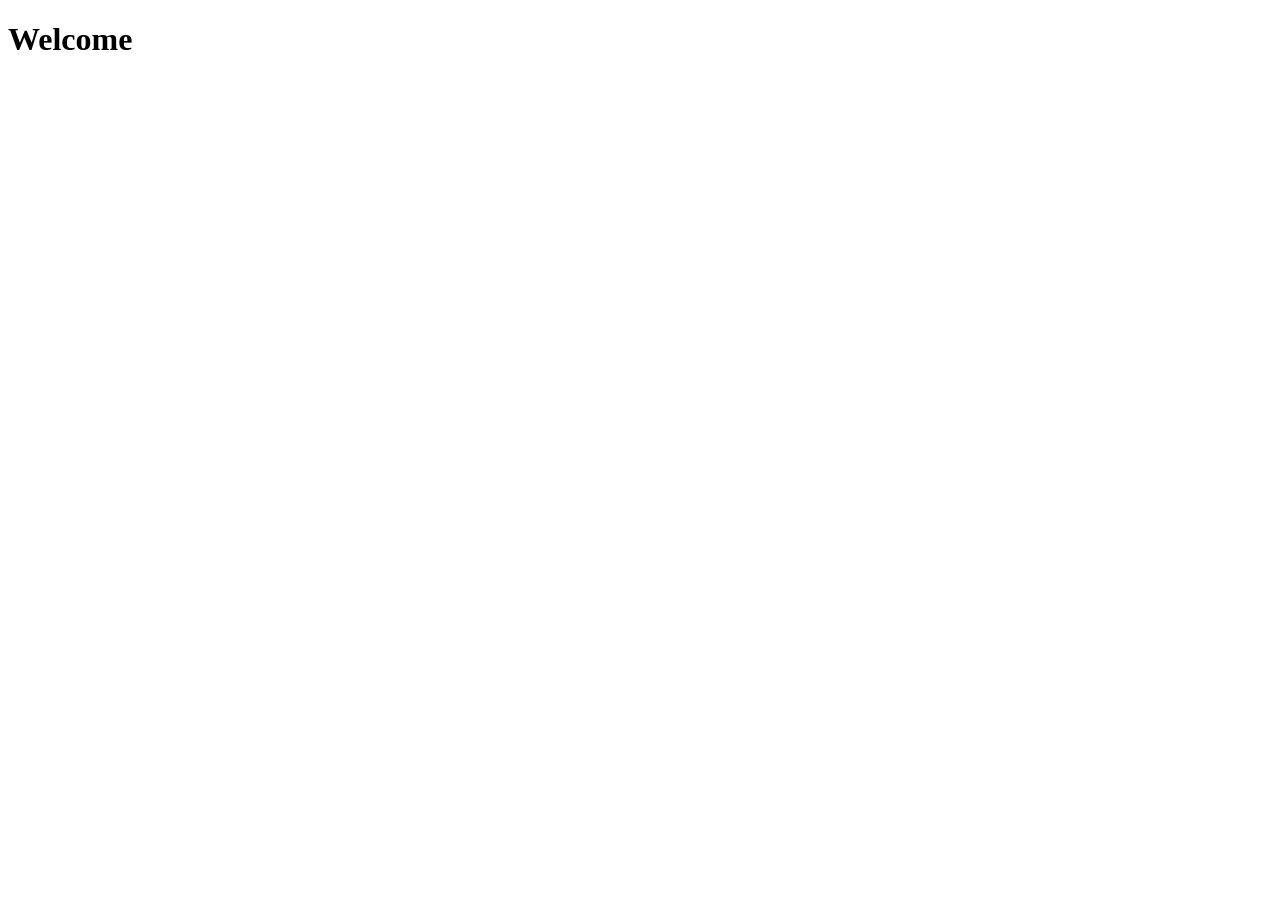
==== index.html @ b3811ad5 "Add files via upload" ====
<!DOCTYPE html>
<html lang="en">
<head>
    <meta charset="UTF-8">
    <meta name="viewport" content="width=device-width, initial-scale=1.0">
    <title>Index</title>
</head>
<body>
    <h1>Welcome</h1>
</body>
</html>
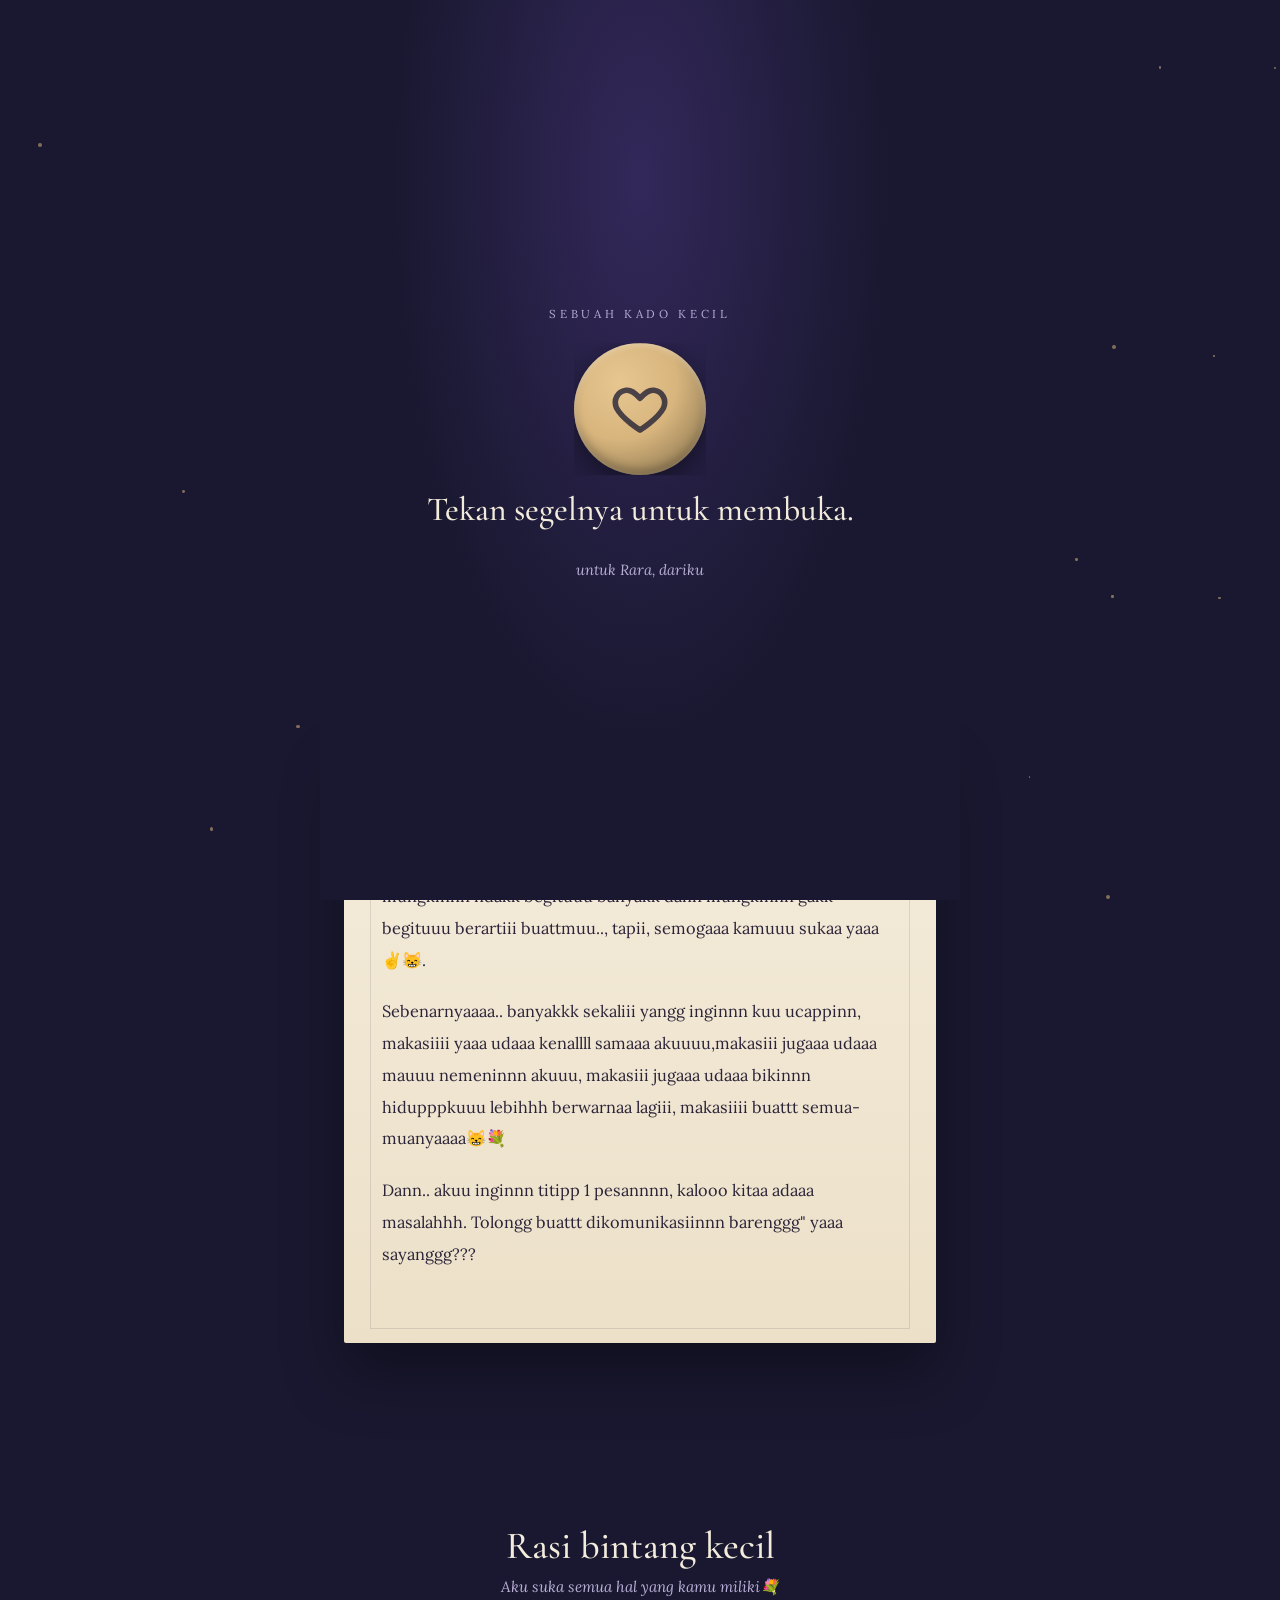
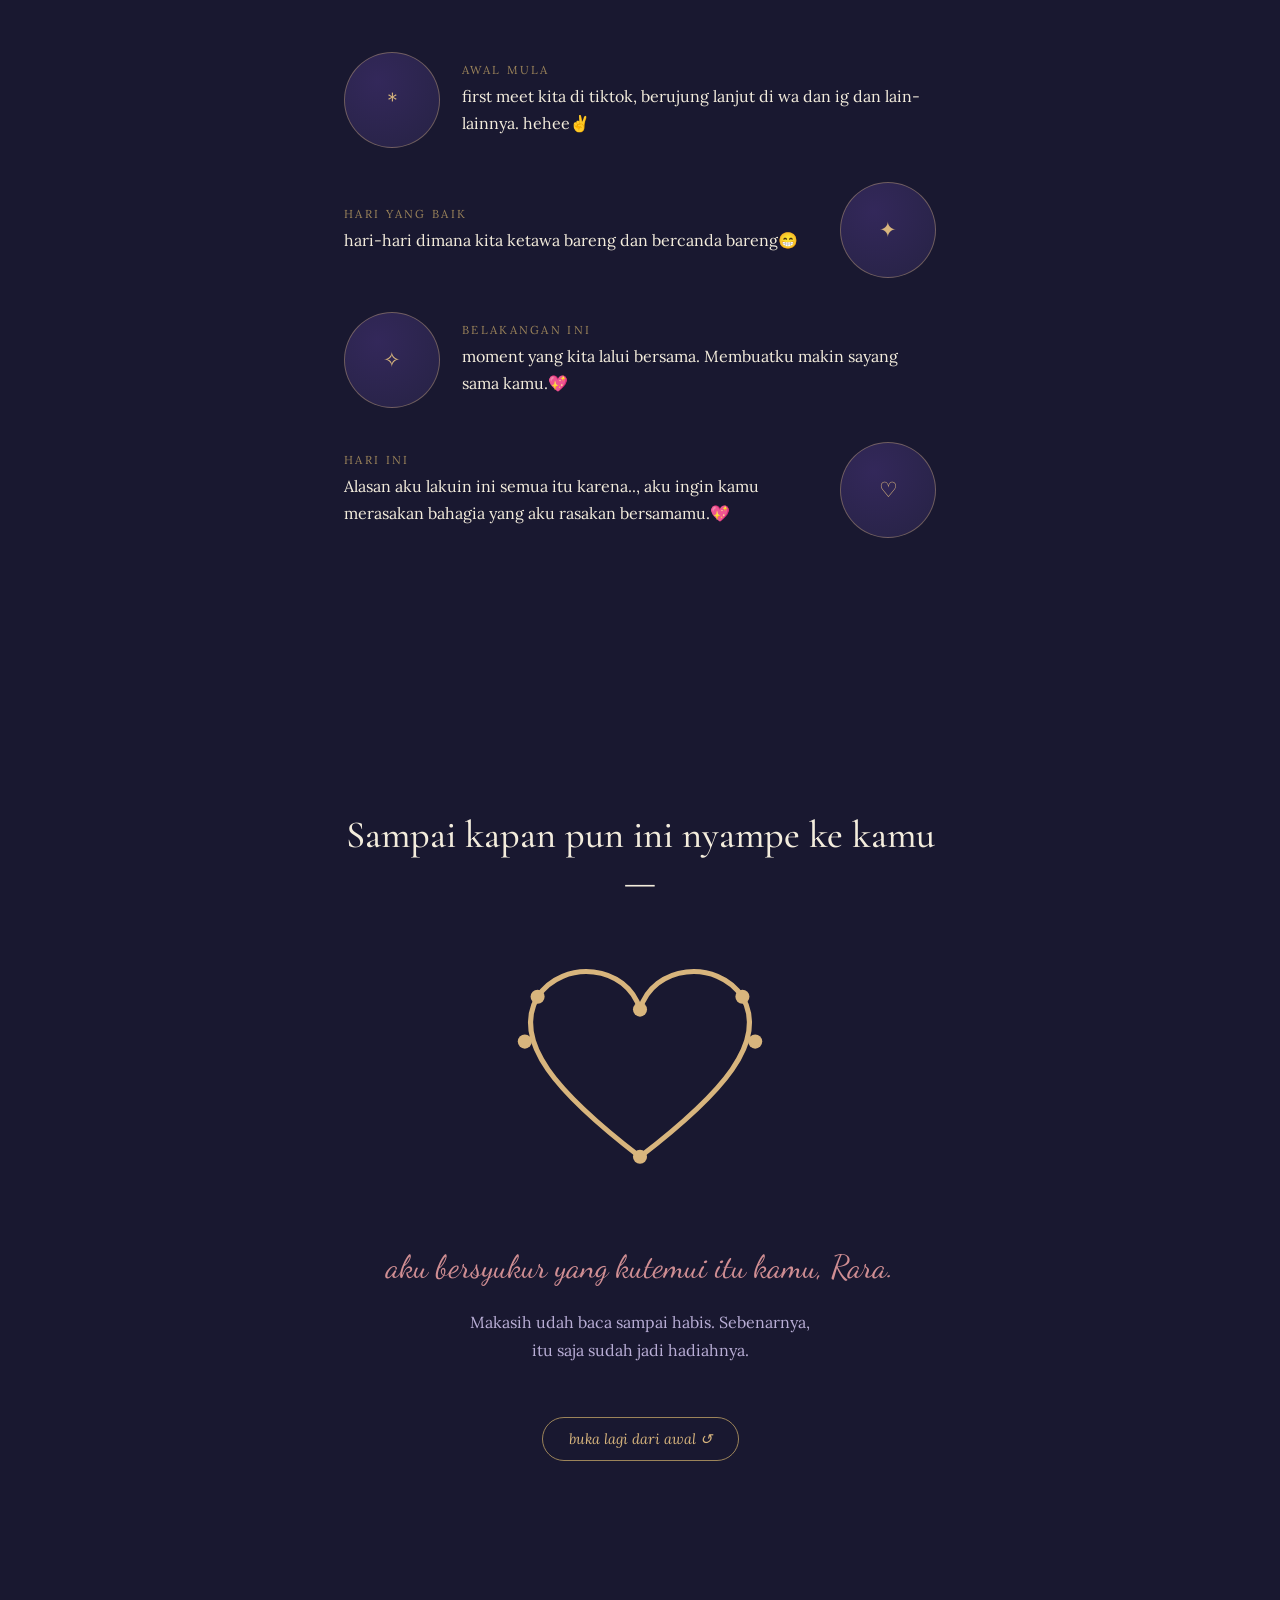
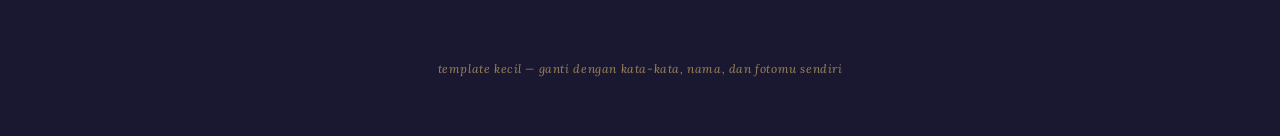
==== commit 405e30c2: "Add files via upload" ====
--- a/index.html
+++ b/index.html
@@ -1,11 +1,569 @@
-<!DOCTYPE html>
-<html lang="en">
-<head>
-    <meta charset="UTF-8">
-    <meta name="viewport" content="width=device-width, initial-scale=1.0">
-    <title>Index</title>
-</head>
-<body>
-    <h1>Welcome</h1>
-</body>
-</html>+<!DOCTYPE html>
+<html lang="id">
+<head>
+<meta charset="UTF-8">
+<meta name="viewport" content="width=device-width, initial-scale=1, maximum-scale=1">
+<title>Untuk Rara</title>
+<style>
+  @import url('https://fonts.googleapis.com/css2?family=Cormorant+Garamond:ital,wght@0,400;0,500;0,600;1,400&family=Lora:ital,wght@0,400;0,500;1,400&family=Dancing+Script:wght@500;700&display=swap');
+ 
+  :root{
+    --ink: #191830;
+    --ink-2: #262244;
+    --ink-3: #33285a;
+    --gold: #d8b57d;
+    --gold-dim: #9c845a;
+    --rose: #d08e93;
+    --paper: #f4ecdb;
+    --paper-2: #ece0c8;
+    --text-on-paper: #2b2338;
+    --text-on-ink: #f3ecdc;
+    --muted: #b9aed6;
+    --serif: 'Cormorant Garamond', 'Iowan Old Style', Georgia, serif;
+    --body: 'Lora', Georgia, serif;
+    --script: 'Dancing Script', cursive;
+  }
+ 
+  *{box-sizing:border-box;}
+  html{scroll-behavior:smooth;}
+  body{
+    margin:0;
+    background:var(--ink);
+    color:var(--text-on-ink);
+    font-family:var(--body);
+    overflow-x:hidden;
+    -webkit-font-smoothing:antialiased;
+  }
+  #lock.unlocked ~ #content, #content{ }
+  body.locked{overflow:hidden; height:100vh;}
+ 
+  /* ---------- ambient particles ---------- */
+  #sky{
+    position:fixed; inset:0; pointer-events:none; z-index:1; overflow:hidden;
+  }
+  .spark{
+    position:absolute;
+    width:3px; height:3px;
+    background:var(--gold);
+    border-radius:50%;
+    opacity:.55;
+    filter:blur(.2px);
+    animation:drift linear infinite, twinkle ease-in-out infinite;
+  }
+  @keyframes drift{
+    from{ transform:translateY(0); }
+    to{ transform:translateY(-40px); }
+  }
+  @keyframes twinkle{
+    0%,100%{opacity:.15;}
+    50%{opacity:.75;}
+  }
+ 
+  /* ---------- lock screen ---------- */
+  #lock{
+    position:fixed; inset:0; z-index:20;
+    display:flex; flex-direction:column; align-items:center; justify-content:center;
+    background:
+      radial-gradient(ellipse at 50% 20%, var(--ink-3) 0%, var(--ink) 55%);
+    text-align:center;
+    padding:24px;
+    transition:opacity 1s ease, visibility 1s ease;
+  }
+  #lock.unlocked{ opacity:0; visibility:hidden; pointer-events:none; }
+ 
+  .eyebrow{
+    font-family:var(--body);
+    font-size:.72rem;
+    letter-spacing:.32em;
+    text-transform:uppercase;
+    color:var(--muted);
+    margin:0 0 22px;
+  }
+ 
+  .seal-wrap{
+    width:132px; height:132px;
+    position:relative;
+    cursor:pointer;
+    -webkit-tap-highlight-color:transparent;
+  }
+  .seal-half{
+    position:absolute; top:0; width:100%; height:100%;
+    border-radius:50%;
+    background:
+      radial-gradient(circle at 35% 30%, #e7c690, var(--gold) 45%, var(--gold-dim) 80%);
+    box-shadow: 0 10px 30px rgba(0,0,0,.45), inset 0 2px 6px rgba(255,255,255,.35), inset 0 -6px 10px rgba(0,0,0,.25);
+    transition: transform .8s cubic-bezier(.6,-0.2,.2,1.4), opacity .8s ease;
+  }
+  .seal-half.left{ clip-path: inset(0 50% 0 0); }
+  .seal-half.right{ clip-path: inset(0 0 0 50%); }
+  .seal-wrap svg{
+    position:absolute; inset:0; margin:auto;
+    width:56px; height:56px;
+    z-index:2;
+    pointer-events:none;
+  }
+  .seal-wrap svg path{
+    fill:none; stroke:var(--ink); stroke-width:2.4; stroke-linecap:round; stroke-linejoin:round;
+    opacity:.75;
+  }
+  .seal-wrap:hover .seal-half{ filter:brightness(1.08); }
+  .seal-wrap.cracked .seal-half.left{ transform:translate(-26px,-10px) rotate(-18deg); opacity:0; }
+  .seal-wrap.cracked .seal-half.right{ transform:translate(26px,10px) rotate(18deg); opacity:0; }
+ 
+  .lock-hint{
+    margin-top:26px;
+    font-family:var(--body);
+    font-style:italic;
+    font-size:.92rem;
+    color:var(--muted);
+  }
+  .lock-title{
+    font-family:var(--serif);
+    font-weight:500;
+    font-size:clamp(1.5rem, 5vw, 2.1rem);
+    margin:14px 0 4px;
+    color:var(--text-on-ink);
+  }
+ 
+  /* ---------- content ---------- */
+  #content{ position:relative; z-index:2; }
+  section{
+    position:relative;
+    padding:120px 24px;
+    max-width:640px;
+    margin:0 auto;
+  }
+ 
+  .reveal{
+    opacity:0; transform:translateY(22px);
+    transition:opacity .9s ease, transform .9s ease;
+  }
+  .reveal.in{ opacity:1; transform:translateY(0); }
+ 
+  /* intro */
+  #intro{ text-align:center; padding-top:22vh; }
+  #intro .script{
+    font-family:var(--script);
+    font-size:clamp(1.6rem,6vw,2.2rem);
+    color:var(--rose);
+    display:block;
+    margin-bottom:6px;
+  }
+  #intro h1{
+    font-family:var(--serif);
+    font-weight:500;
+    font-size:clamp(2.4rem,8vw,3.6rem);
+    line-height:1.08;
+    margin:0 0 22px;
+  }
+  #intro p{
+    font-size:1.05rem;
+    line-height:1.8;
+    color:var(--muted);
+    max-width:36ch;
+    margin:0 auto;
+  }
+  .scroll-cue{
+    margin-top:64px;
+    font-size:.7rem;
+    letter-spacing:.3em;
+    text-transform:uppercase;
+    color:var(--gold-dim);
+  }
+  .scroll-cue::after{
+    content:'';
+    display:block;
+    width:1px; height:38px;
+    margin:14px auto 0;
+    background:linear-gradient(var(--gold), transparent);
+    animation:pulse 2.2s ease-in-out infinite;
+  }
+  @keyframes pulse{ 0%,100%{opacity:.3;} 50%{opacity:1;} }
+ 
+  /* letter */
+  #letter{ padding-top:60px; padding-bottom:60px; }
+  .letter-card{
+    background:linear-gradient(180deg, var(--paper), var(--paper-2));
+    color:var(--text-on-paper);
+    border-radius:2px;
+    padding:52px 38px;
+    box-shadow:0 30px 60px rgba(0,0,0,.35);
+    position:relative;
+  }
+  .letter-card::before{
+    content:'';
+    position:absolute; left:26px; right:26px; top:14px; bottom:14px;
+    border:1px solid rgba(43,35,56,.12);
+    pointer-events:none;
+  }
+  .letter-heading{
+    font-family:var(--script);
+    font-size:1.9rem;
+    color:var(--rose);
+    margin:0 0 18px;
+  }
+  .letter-card p{
+    font-family:var(--body);
+    font-size:1.02rem;
+    line-height:1.95;
+    margin:0 0 20px;
+  }
+  .letter-sign{
+    font-family:var(--script);
+    font-size:1.7rem;
+    color:var(--text-on-paper);
+    margin-top:8px;
+  }
+ 
+  /* moments */
+  #moments h2, #finale h2{
+    font-family:var(--serif);
+    font-weight:500;
+    font-size:clamp(1.8rem,5vw,2.4rem);
+    text-align:center;
+    margin:0 0 8px;
+  }
+  .section-sub{
+    text-align:center;
+    color:var(--muted);
+    font-style:italic;
+    font-size:.95rem;
+    margin:0 0 56px;
+  }
+  .moment{
+    display:grid;
+    grid-template-columns:96px 1fr;
+    gap:22px;
+    align-items:center;
+    margin-bottom:34px;
+  }
+  .moment:nth-child(even){ direction:rtl; }
+  .moment:nth-child(even) > *{ direction:ltr; }
+  .frame{
+    width:96px; height:96px;
+    border-radius:50%;
+    background:radial-gradient(circle at 35% 30%, var(--ink-3), var(--ink-2));
+    border:1px solid rgba(216,181,125,.4);
+    display:flex; align-items:center; justify-content:center;
+    font-size:1.3rem;
+    color:var(--gold);
+    flex-shrink:0;
+  }
+  .moment-text .date{
+    font-size:.72rem;
+    letter-spacing:.2em;
+    text-transform:uppercase;
+    color:var(--gold-dim);
+    display:block;
+    margin-bottom:6px;
+  }
+  .moment-text p{
+    margin:0;
+    font-size:1rem;
+    line-height:1.7;
+    color:var(--text-on-ink);
+  }
+ 
+  /* finale */
+  #finale{ text-align:center; padding-bottom:160px; }
+  .constellation{ width:min(320px,80vw); margin:8px auto 30px; }
+  .constellation path{
+    fill:none;
+    stroke:var(--gold);
+    stroke-width:1.6;
+    stroke-linecap:round;
+    stroke-linejoin:round;
+    stroke-dasharray:600;
+    stroke-dashoffset:600;
+    transition:stroke-dashoffset 2.4s ease;
+  }
+  .constellation.draw path{ stroke-dashoffset:0; }
+  .constellation circle{
+    fill:var(--gold);
+    opacity:0;
+    transition:opacity .5s ease;
+  }
+  .constellation.draw circle{ opacity:1; }
+  #finale .script{
+    font-family:var(--script);
+    color:var(--rose);
+    font-size:clamp(1.6rem,5vw,2rem);
+    display:block;
+    margin-top:6px;
+  }
+  #finale p.closing{
+    max-width:34ch; margin:22px auto 0;
+    color:var(--muted);
+    line-height:1.8;
+  }
+  .replay{
+    margin-top:52px;
+    background:none;
+    border:1px solid var(--gold-dim);
+    color:var(--gold);
+    font-family:var(--body);
+    font-style:italic;
+    font-size:.9rem;
+    padding:12px 26px;
+    border-radius:999px;
+    cursor:pointer;
+    transition:background .3s ease, color .3s ease;
+  }
+  .replay:hover{ background:var(--gold); color:var(--ink); }
+  .replay:focus-visible, .seal-wrap:focus-visible, button:focus-visible{
+    outline:2px solid var(--gold); outline-offset:4px;
+  }
+ 
+  footer{
+    text-align:center;
+    padding:40px 24px 60px;
+    font-size:.75rem;
+    letter-spacing:.05em;
+    color:var(--gold-dim);
+    font-style:italic;
+  }
+
+  /* ---------- music toggle ---------- */
+  #music-toggle{
+    position:fixed;
+    right:18px;
+    bottom:18px;
+    z-index:30;
+    width:52px; height:52px;
+    border-radius:50%;
+    border:1px solid rgba(216,181,125,.55);
+    background:radial-gradient(circle at 35% 30%, var(--ink-3), var(--ink-2));
+    color:var(--gold);
+    display:flex; align-items:center; justify-content:center;
+    cursor:pointer;
+    box-shadow:0 8px 22px rgba(0,0,0,.35);
+    opacity:0;
+    transform:translateY(10px);
+    transition:opacity .6s ease, transform .6s ease, background .3s ease;
+    -webkit-tap-highlight-color:transparent;
+  }
+  #music-toggle.show{ opacity:1; transform:translateY(0); }
+  #music-toggle svg{ width:22px; height:22px; }
+  #music-toggle .bar{
+    fill:var(--gold);
+  }
+  /* simple equalizer animation when playing */
+  #music-toggle.playing .bar{
+    animation:eq 1s ease-in-out infinite;
+    transform-origin:bottom;
+  }
+  #music-toggle.playing .bar:nth-child(1){ animation-delay:-0.2s; }
+  #music-toggle.playing .bar:nth-child(2){ animation-delay:-0.6s; }
+  #music-toggle.playing .bar:nth-child(3){ animation-delay:-0.9s; }
+  @keyframes eq{
+    0%,100%{ transform:scaleY(.4); }
+    50%{ transform:scaleY(1); }
+  }
+ 
+  @media (max-width:480px){
+    section{ padding:90px 20px; }
+    .moment{ grid-template-columns:70px 1fr; gap:16px; }
+    .frame{ width:70px; height:70px; font-size:1rem; }
+    .letter-card{ padding:38px 24px; }
+    #music-toggle{ right:14px; bottom:14px; width:46px; height:46px; }
+  }
+ 
+  @media (prefers-reduced-motion: reduce){
+    html{ scroll-behavior:auto; }
+    .spark{ animation:none; opacity:.3; }
+    .seal-half, .reveal, .constellation path, .constellation circle{ transition-duration:.2s !important; }
+    .scroll-cue::after{ animation:none; }
+    #music-toggle.playing .bar{ animation:none; }
+  }
+</style>
+</head>
+<body class="locked">
+ 
+<div id="sky"></div>
+
+<!-- BACKGROUND MUSIC -->
+<!-- Ganti src di bawah ini dengan URL/path lagu pilihanmu (mp3, disarankan yang lisensinya kamu miliki/bebas royalti) -->
+<audio id="bg-music" loop preload="auto">
+  <source src="Ed Sheeran - Perfect.mp3" type="audio/mpeg">
+</audio>
+
+<button id="music-toggle" aria-label="Nyalakan atau matikan musik" title="Musik">
+  <svg viewBox="0 0 24 24">
+    <rect class="bar" x="4" y="9" width="3" height="6" rx="1"></rect>
+    <rect class="bar" x="10.5" y="5" width="3" height="14" rx="1"></rect>
+    <rect class="bar" x="17" y="11" width="3" height="4" rx="1"></rect>
+  </svg>
+</button>
+ 
+<!-- LOCK SCREEN -->
+<section id="lock">
+  <p class="eyebrow">sebuah kado kecil</p>
+  <div class="seal-wrap" id="seal" role="button" tabindex="0" aria-label="Pecahkan segel untuk membuka">
+    <div class="seal-half left"></div>
+    <div class="seal-half right"></div>
+    <svg viewBox="0 0 24 24"><path d="M12 21s-7.5-4.6-10-9.3C.4 8.1 2.3 4.5 6 4c2.1-.3 3.7 1 6 3.4C14.3 5 15.9 3.7 18 4c3.7.5 5.6 4.1 4 7.7C19.5 16.4 12 21 12 21z"/></svg>
+  </div>
+  <p class="lock-title">Tekan segelnya untuk membuka.</p>
+  <p class="lock-hint">untuk Rara, dariku</p>
+</section>
+ 
+<div id="content">
+ 
+  <section id="intro">
+    <span class="script reveal">sebelum kamu lanjut baca—</span>
+    <h1 class="reveal">Ini untukmu,<br>Rara.</h1>
+    <p class="reveal">Setiap baris di sini ditulis pelan-pelan, sambil memikirkanmu terus. Nggak usah buru-buru bacanya.</p>
+    <p class="scroll-cue reveal">lanjut ke bawah</p>
+  </section>
+ 
+  <section id="letter">
+    <div class="letter-card reveal">
+      <p class="letter-heading">Sepucuk surat, isinya jujur</p>
+      <p>Haiiii sayangggkuuuu,cantikkuuu,imutttkuuu,manissskuuu. iniii mungkinnn ndakk begituuu banyakk dann mungkinnn gakk begituuu berartiii buattmuu.., tapii, semogaaa kamuuu sukaa yaaa✌️😸.</p>
+      <p>Sebenarnyaaaa.. banyakkk sekaliii yangg inginnn kuu ucappinn, makasiiii yaaa udaaa kenallll samaaa akuuuu,makasiii jugaaa udaaa mauuu nemeninnn akuuu, makasiii jugaaa udaaa bikinnn hidupppkuuu lebihhh berwarnaa lagiii, makasiiii buattt semua-muanyaaaa😸💐</p>
+      <p>Dann.. akuu inginnn titipp 1 pesannnn, kalooo kitaa adaaa masalahhh. Tolongg buattt dikomunikasiinnn barenggg" yaaa sayanggg???</p>
+    </div>
+  </section>
+ 
+  <section id="moments">
+    <h2 class="reveal">Rasi bintang kecil</h2>
+    <p class="section-sub reveal">Aku suka semua hal yang kamu miliki💐</p>
+ 
+    <div class="moment reveal">
+      <div class="frame">＊</div>
+      <div class="moment-text">
+        <span class="date">awal mula</span>
+        <p>first meet kita di tiktok, berujung lanjut di wa dan ig dan lain-lainnya. hehee✌️</p>
+      </div>
+    </div>
+ 
+    <div class="moment reveal">
+      <div class="frame">✦</div>
+      <div class="moment-text">
+        <span class="date">hari yang baik</span>
+        <p>hari-hari dimana kita ketawa bareng dan bercanda bareng😁</p>
+      </div>
+    </div>
+ 
+    <div class="moment reveal">
+      <div class="frame">✧</div>
+      <div class="moment-text">
+        <span class="date">belakangan ini</span>
+        <p>moment yang kita lalui bersama. Membuatku makin sayang sama kamu.💖</p>
+      </div>
+    </div>
+ 
+    <div class="moment reveal">
+      <div class="frame">♡</div>
+      <div class="moment-text">
+        <span class="date">hari ini</span>
+        <p>Alasan aku lakuin ini semua itu karena.., aku ingin kamu merasakan bahagia yang aku rasakan bersamamu.💖</p>
+      </div>
+    </div>
+  </section>
+ 
+  <section id="finale">
+    <h2 class="reveal">Sampai kapan pun ini nyampe ke kamu—</h2>
+    <svg class="constellation reveal" id="constellation" viewBox="0 0 100 90">
+      <path d="M50,28 C46,14 26,12 18,24 C10,38 24,54 50,74 C76,54 90,38 82,24 C74,12 54,14 50,28 Z"/>
+      <circle cx="50" cy="28" r="2.2"/>
+      <circle cx="18" cy="24" r="2.2"/>
+      <circle cx="14" cy="38" r="2.2"/>
+      <circle cx="50" cy="74" r="2.2"/>
+      <circle cx="86" cy="38" r="2.2"/>
+      <circle cx="82" cy="24" r="2.2"/>
+    </svg>
+    <span class="script reveal">aku bersyukur yang kutemui itu kamu, Rara.</span>
+    <p class="closing reveal">Makasih udah baca sampai habis. Sebenarnya, itu saja sudah jadi hadiahnya.</p>
+    <button class="replay" id="replay">buka lagi dari awal ↺</button>
+  </section>
+ 
+  <footer>template kecil — ganti dengan kata-kata, nama, dan fotomu sendiri</footer>
+ 
+</div>
+ 
+<script>
+  // ambient sparks
+  const sky = document.getElementById('sky');
+  const n = window.innerWidth < 500 ? 16 : 28;
+  for(let i=0;i<n;i++){
+    const s = document.createElement('div');
+    s.className = 'spark';
+    const size = 1.5 + Math.random()*2.5;
+    s.style.width = size+'px';
+    s.style.height = size+'px';
+    s.style.left = Math.random()*100+'vw';
+    s.style.top = Math.random()*100+'vh';
+    s.style.animationDuration = (10+Math.random()*14)+'s, '+(2+Math.random()*3)+'s';
+    s.style.animationDelay = (-Math.random()*10)+'s, '+(-Math.random()*3)+'s';
+    sky.appendChild(s);
+  }
+ 
+  // ---------- background music ----------
+  const music = document.getElementById('bg-music');
+  const musicToggle = document.getElementById('music-toggle');
+  music.volume = 0.55;
+
+  function playMusic(){
+    music.play().then(()=>{
+      musicToggle.classList.add('playing');
+    }).catch(()=>{
+      // autoplay diblokir browser; tombol tetap muncul agar user bisa tekan manual
+      musicToggle.classList.remove('playing');
+    });
+  }
+  function pauseMusic(){
+    music.pause();
+    musicToggle.classList.remove('playing');
+  }
+  musicToggle.addEventListener('click', ()=>{
+    if(music.paused){ playMusic(); } else { pauseMusic(); }
+  });
+
+  // lock / seal
+  const seal = document.getElementById('seal');
+  const lock = document.getElementById('lock');
+  const body = document.body;
+ 
+  function openSeal(){
+    if(seal.classList.contains('cracked')) return;
+    seal.classList.add('cracked');
+    setTimeout(()=>{
+      lock.classList.add('unlocked');
+      body.classList.remove('locked');
+      document.getElementById('intro').scrollIntoView({behavior:'smooth'});
+    }, 750);
+    // klik segel dihitung sebagai interaksi user pertama -> aman untuk mulai audio
+    musicToggle.classList.add('show');
+    playMusic();
+  }
+  seal.addEventListener('click', openSeal);
+  seal.addEventListener('keydown', e=>{ if(e.key==='Enter'||e.key===' '){ e.preventDefault(); openSeal(); }});
+ 
+  // replay
+  document.getElementById('replay').addEventListener('click', ()=>{
+    seal.classList.remove('cracked');
+    lock.classList.remove('unlocked');
+    body.classList.add('locked');
+    window.scrollTo({top:0, behavior:'instant' in window ? 'instant' : 'auto'});
+  });
+ 
+  // reveal on scroll
+  const io = new IntersectionObserver((entries)=>{
+    entries.forEach(e=>{
+      if(e.isIntersecting){ e.target.classList.add('in'); }
+    });
+  }, {threshold:.2});
+  document.querySelectorAll('.reveal').forEach(el=>io.observe(el));
+ 
+  // constellation draw
+  const constellation = document.getElementById('constellation');
+  const io2 = new IntersectionObserver((entries)=>{
+    entries.forEach(e=>{
+      if(e.isIntersecting){ constellation.classList.add('draw'); }
+    });
+  }, {threshold:.4});
+  io2.observe(constellation);
+</script>
+</body>
+</html>
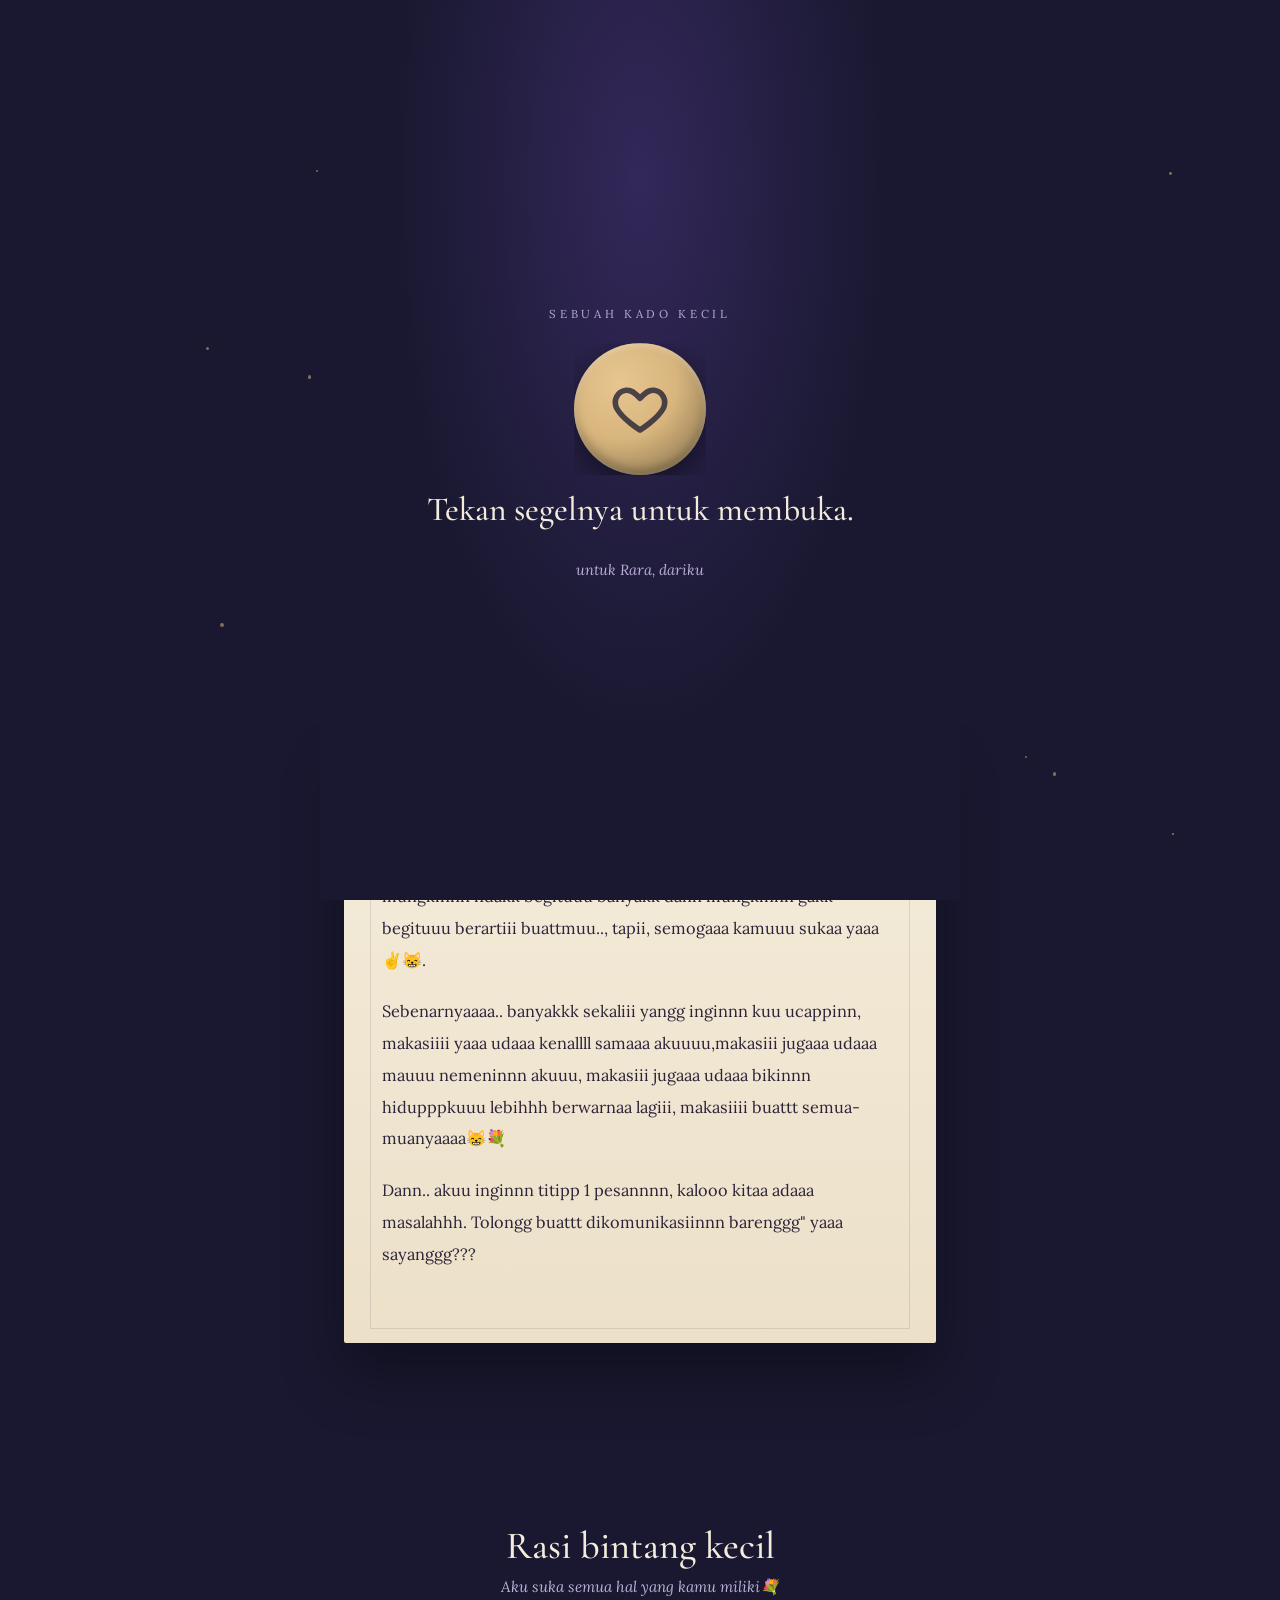
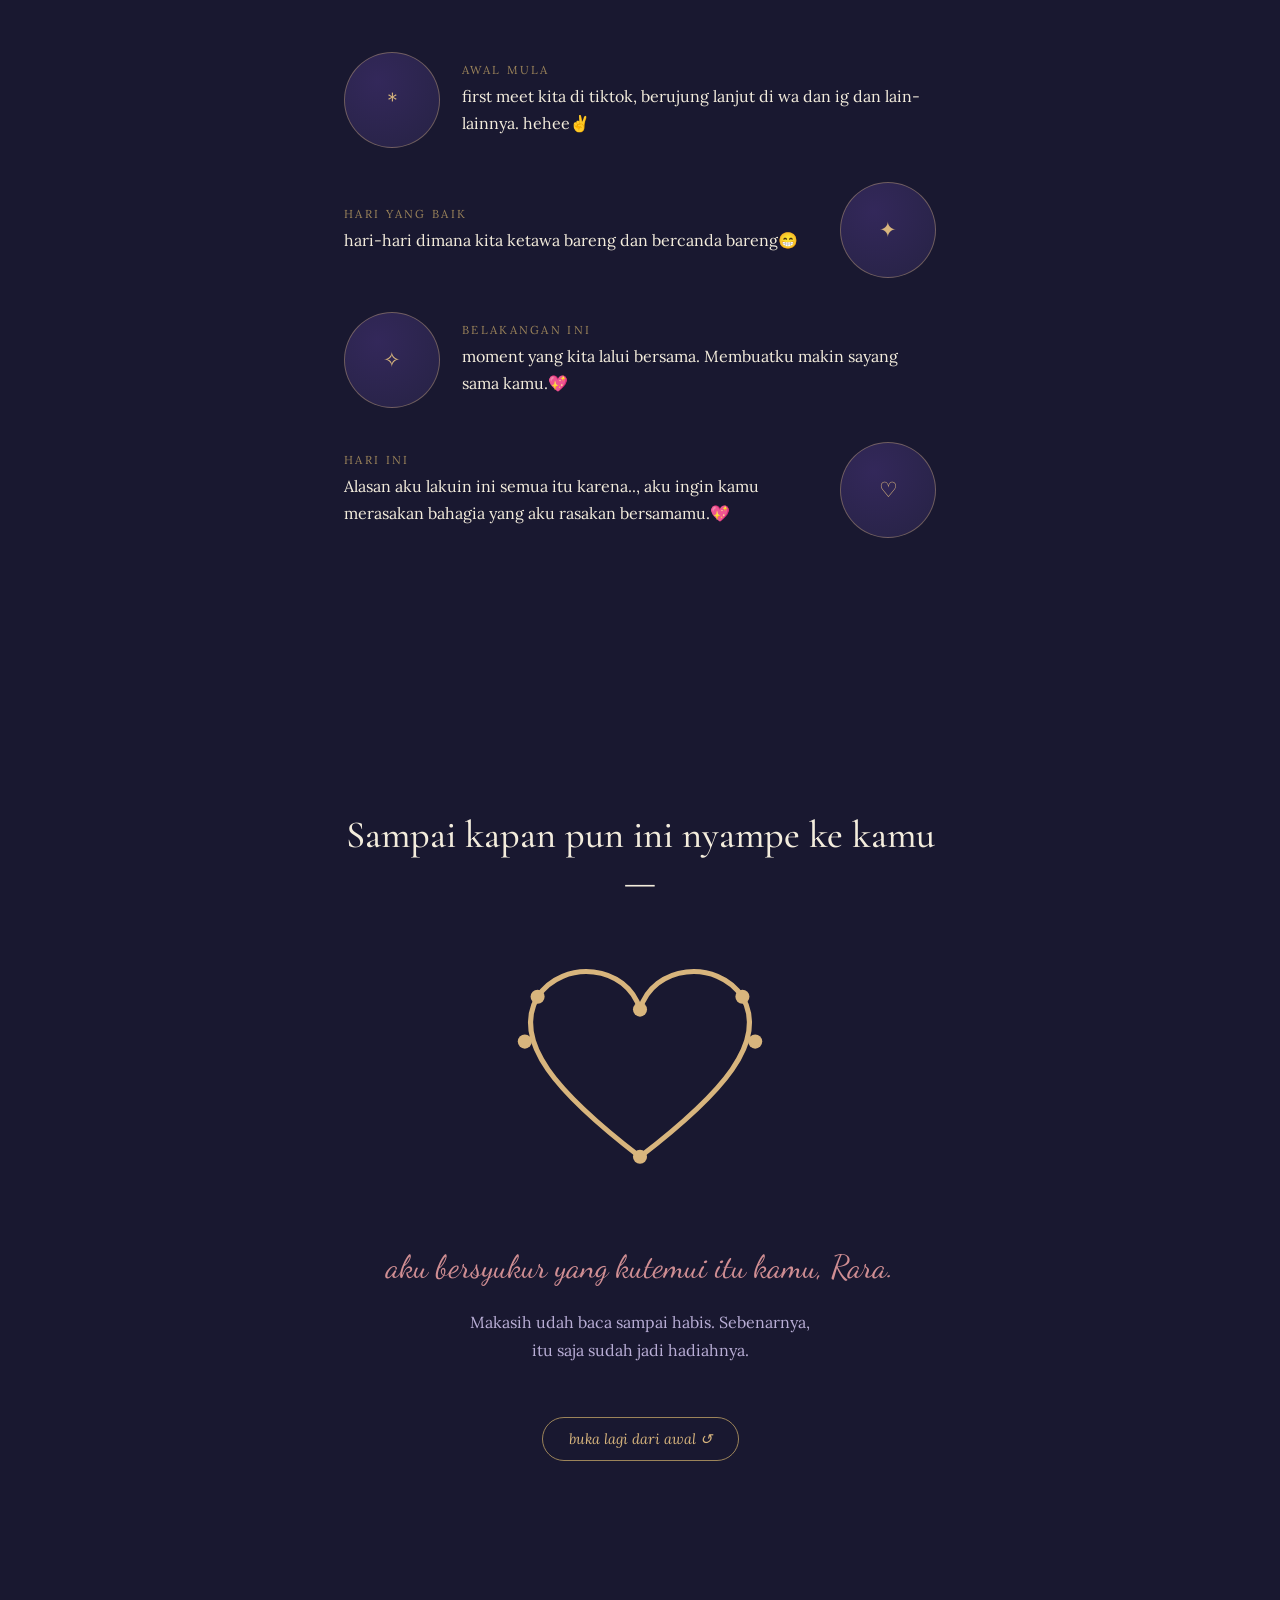
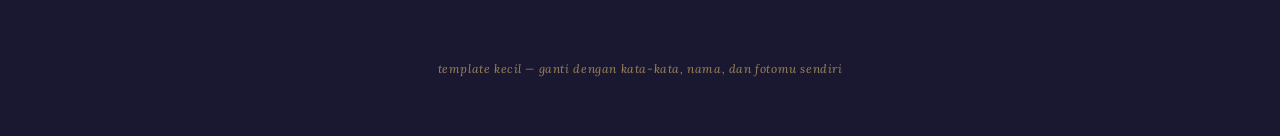
==== commit 239726b4: "Add files via upload" ====
--- a/index.html
+++ b/index.html
@@ -4,378 +4,7 @@
 <meta charset="UTF-8">
 <meta name="viewport" content="width=device-width, initial-scale=1, maximum-scale=1">
 <title>Untuk Rara</title>
-<style>
-  @import url('https://fonts.googleapis.com/css2?family=Cormorant+Garamond:ital,wght@0,400;0,500;0,600;1,400&family=Lora:ital,wght@0,400;0,500;1,400&family=Dancing+Script:wght@500;700&display=swap');
- 
-  :root{
-    --ink: #191830;
-    --ink-2: #262244;
-    --ink-3: #33285a;
-    --gold: #d8b57d;
-    --gold-dim: #9c845a;
-    --rose: #d08e93;
-    --paper: #f4ecdb;
-    --paper-2: #ece0c8;
-    --text-on-paper: #2b2338;
-    --text-on-ink: #f3ecdc;
-    --muted: #b9aed6;
-    --serif: 'Cormorant Garamond', 'Iowan Old Style', Georgia, serif;
-    --body: 'Lora', Georgia, serif;
-    --script: 'Dancing Script', cursive;
-  }
- 
-  *{box-sizing:border-box;}
-  html{scroll-behavior:smooth;}
-  body{
-    margin:0;
-    background:var(--ink);
-    color:var(--text-on-ink);
-    font-family:var(--body);
-    overflow-x:hidden;
-    -webkit-font-smoothing:antialiased;
-  }
-  #lock.unlocked ~ #content, #content{ }
-  body.locked{overflow:hidden; height:100vh;}
- 
-  /* ---------- ambient particles ---------- */
-  #sky{
-    position:fixed; inset:0; pointer-events:none; z-index:1; overflow:hidden;
-  }
-  .spark{
-    position:absolute;
-    width:3px; height:3px;
-    background:var(--gold);
-    border-radius:50%;
-    opacity:.55;
-    filter:blur(.2px);
-    animation:drift linear infinite, twinkle ease-in-out infinite;
-  }
-  @keyframes drift{
-    from{ transform:translateY(0); }
-    to{ transform:translateY(-40px); }
-  }
-  @keyframes twinkle{
-    0%,100%{opacity:.15;}
-    50%{opacity:.75;}
-  }
- 
-  /* ---------- lock screen ---------- */
-  #lock{
-    position:fixed; inset:0; z-index:20;
-    display:flex; flex-direction:column; align-items:center; justify-content:center;
-    background:
-      radial-gradient(ellipse at 50% 20%, var(--ink-3) 0%, var(--ink) 55%);
-    text-align:center;
-    padding:24px;
-    transition:opacity 1s ease, visibility 1s ease;
-  }
-  #lock.unlocked{ opacity:0; visibility:hidden; pointer-events:none; }
- 
-  .eyebrow{
-    font-family:var(--body);
-    font-size:.72rem;
-    letter-spacing:.32em;
-    text-transform:uppercase;
-    color:var(--muted);
-    margin:0 0 22px;
-  }
- 
-  .seal-wrap{
-    width:132px; height:132px;
-    position:relative;
-    cursor:pointer;
-    -webkit-tap-highlight-color:transparent;
-  }
-  .seal-half{
-    position:absolute; top:0; width:100%; height:100%;
-    border-radius:50%;
-    background:
-      radial-gradient(circle at 35% 30%, #e7c690, var(--gold) 45%, var(--gold-dim) 80%);
-    box-shadow: 0 10px 30px rgba(0,0,0,.45), inset 0 2px 6px rgba(255,255,255,.35), inset 0 -6px 10px rgba(0,0,0,.25);
-    transition: transform .8s cubic-bezier(.6,-0.2,.2,1.4), opacity .8s ease;
-  }
-  .seal-half.left{ clip-path: inset(0 50% 0 0); }
-  .seal-half.right{ clip-path: inset(0 0 0 50%); }
-  .seal-wrap svg{
-    position:absolute; inset:0; margin:auto;
-    width:56px; height:56px;
-    z-index:2;
-    pointer-events:none;
-  }
-  .seal-wrap svg path{
-    fill:none; stroke:var(--ink); stroke-width:2.4; stroke-linecap:round; stroke-linejoin:round;
-    opacity:.75;
-  }
-  .seal-wrap:hover .seal-half{ filter:brightness(1.08); }
-  .seal-wrap.cracked .seal-half.left{ transform:translate(-26px,-10px) rotate(-18deg); opacity:0; }
-  .seal-wrap.cracked .seal-half.right{ transform:translate(26px,10px) rotate(18deg); opacity:0; }
- 
-  .lock-hint{
-    margin-top:26px;
-    font-family:var(--body);
-    font-style:italic;
-    font-size:.92rem;
-    color:var(--muted);
-  }
-  .lock-title{
-    font-family:var(--serif);
-    font-weight:500;
-    font-size:clamp(1.5rem, 5vw, 2.1rem);
-    margin:14px 0 4px;
-    color:var(--text-on-ink);
-  }
- 
-  /* ---------- content ---------- */
-  #content{ position:relative; z-index:2; }
-  section{
-    position:relative;
-    padding:120px 24px;
-    max-width:640px;
-    margin:0 auto;
-  }
- 
-  .reveal{
-    opacity:0; transform:translateY(22px);
-    transition:opacity .9s ease, transform .9s ease;
-  }
-  .reveal.in{ opacity:1; transform:translateY(0); }
- 
-  /* intro */
-  #intro{ text-align:center; padding-top:22vh; }
-  #intro .script{
-    font-family:var(--script);
-    font-size:clamp(1.6rem,6vw,2.2rem);
-    color:var(--rose);
-    display:block;
-    margin-bottom:6px;
-  }
-  #intro h1{
-    font-family:var(--serif);
-    font-weight:500;
-    font-size:clamp(2.4rem,8vw,3.6rem);
-    line-height:1.08;
-    margin:0 0 22px;
-  }
-  #intro p{
-    font-size:1.05rem;
-    line-height:1.8;
-    color:var(--muted);
-    max-width:36ch;
-    margin:0 auto;
-  }
-  .scroll-cue{
-    margin-top:64px;
-    font-size:.7rem;
-    letter-spacing:.3em;
-    text-transform:uppercase;
-    color:var(--gold-dim);
-  }
-  .scroll-cue::after{
-    content:'';
-    display:block;
-    width:1px; height:38px;
-    margin:14px auto 0;
-    background:linear-gradient(var(--gold), transparent);
-    animation:pulse 2.2s ease-in-out infinite;
-  }
-  @keyframes pulse{ 0%,100%{opacity:.3;} 50%{opacity:1;} }
- 
-  /* letter */
-  #letter{ padding-top:60px; padding-bottom:60px; }
-  .letter-card{
-    background:linear-gradient(180deg, var(--paper), var(--paper-2));
-    color:var(--text-on-paper);
-    border-radius:2px;
-    padding:52px 38px;
-    box-shadow:0 30px 60px rgba(0,0,0,.35);
-    position:relative;
-  }
-  .letter-card::before{
-    content:'';
-    position:absolute; left:26px; right:26px; top:14px; bottom:14px;
-    border:1px solid rgba(43,35,56,.12);
-    pointer-events:none;
-  }
-  .letter-heading{
-    font-family:var(--script);
-    font-size:1.9rem;
-    color:var(--rose);
-    margin:0 0 18px;
-  }
-  .letter-card p{
-    font-family:var(--body);
-    font-size:1.02rem;
-    line-height:1.95;
-    margin:0 0 20px;
-  }
-  .letter-sign{
-    font-family:var(--script);
-    font-size:1.7rem;
-    color:var(--text-on-paper);
-    margin-top:8px;
-  }
- 
-  /* moments */
-  #moments h2, #finale h2{
-    font-family:var(--serif);
-    font-weight:500;
-    font-size:clamp(1.8rem,5vw,2.4rem);
-    text-align:center;
-    margin:0 0 8px;
-  }
-  .section-sub{
-    text-align:center;
-    color:var(--muted);
-    font-style:italic;
-    font-size:.95rem;
-    margin:0 0 56px;
-  }
-  .moment{
-    display:grid;
-    grid-template-columns:96px 1fr;
-    gap:22px;
-    align-items:center;
-    margin-bottom:34px;
-  }
-  .moment:nth-child(even){ direction:rtl; }
-  .moment:nth-child(even) > *{ direction:ltr; }
-  .frame{
-    width:96px; height:96px;
-    border-radius:50%;
-    background:radial-gradient(circle at 35% 30%, var(--ink-3), var(--ink-2));
-    border:1px solid rgba(216,181,125,.4);
-    display:flex; align-items:center; justify-content:center;
-    font-size:1.3rem;
-    color:var(--gold);
-    flex-shrink:0;
-  }
-  .moment-text .date{
-    font-size:.72rem;
-    letter-spacing:.2em;
-    text-transform:uppercase;
-    color:var(--gold-dim);
-    display:block;
-    margin-bottom:6px;
-  }
-  .moment-text p{
-    margin:0;
-    font-size:1rem;
-    line-height:1.7;
-    color:var(--text-on-ink);
-  }
- 
-  /* finale */
-  #finale{ text-align:center; padding-bottom:160px; }
-  .constellation{ width:min(320px,80vw); margin:8px auto 30px; }
-  .constellation path{
-    fill:none;
-    stroke:var(--gold);
-    stroke-width:1.6;
-    stroke-linecap:round;
-    stroke-linejoin:round;
-    stroke-dasharray:600;
-    stroke-dashoffset:600;
-    transition:stroke-dashoffset 2.4s ease;
-  }
-  .constellation.draw path{ stroke-dashoffset:0; }
-  .constellation circle{
-    fill:var(--gold);
-    opacity:0;
-    transition:opacity .5s ease;
-  }
-  .constellation.draw circle{ opacity:1; }
-  #finale .script{
-    font-family:var(--script);
-    color:var(--rose);
-    font-size:clamp(1.6rem,5vw,2rem);
-    display:block;
-    margin-top:6px;
-  }
-  #finale p.closing{
-    max-width:34ch; margin:22px auto 0;
-    color:var(--muted);
-    line-height:1.8;
-  }
-  .replay{
-    margin-top:52px;
-    background:none;
-    border:1px solid var(--gold-dim);
-    color:var(--gold);
-    font-family:var(--body);
-    font-style:italic;
-    font-size:.9rem;
-    padding:12px 26px;
-    border-radius:999px;
-    cursor:pointer;
-    transition:background .3s ease, color .3s ease;
-  }
-  .replay:hover{ background:var(--gold); color:var(--ink); }
-  .replay:focus-visible, .seal-wrap:focus-visible, button:focus-visible{
-    outline:2px solid var(--gold); outline-offset:4px;
-  }
- 
-  footer{
-    text-align:center;
-    padding:40px 24px 60px;
-    font-size:.75rem;
-    letter-spacing:.05em;
-    color:var(--gold-dim);
-    font-style:italic;
-  }
-
-  /* ---------- music toggle ---------- */
-  #music-toggle{
-    position:fixed;
-    right:18px;
-    bottom:18px;
-    z-index:30;
-    width:52px; height:52px;
-    border-radius:50%;
-    border:1px solid rgba(216,181,125,.55);
-    background:radial-gradient(circle at 35% 30%, var(--ink-3), var(--ink-2));
-    color:var(--gold);
-    display:flex; align-items:center; justify-content:center;
-    cursor:pointer;
-    box-shadow:0 8px 22px rgba(0,0,0,.35);
-    opacity:0;
-    transform:translateY(10px);
-    transition:opacity .6s ease, transform .6s ease, background .3s ease;
-    -webkit-tap-highlight-color:transparent;
-  }
-  #music-toggle.show{ opacity:1; transform:translateY(0); }
-  #music-toggle svg{ width:22px; height:22px; }
-  #music-toggle .bar{
-    fill:var(--gold);
-  }
-  /* simple equalizer animation when playing */
-  #music-toggle.playing .bar{
-    animation:eq 1s ease-in-out infinite;
-    transform-origin:bottom;
-  }
-  #music-toggle.playing .bar:nth-child(1){ animation-delay:-0.2s; }
-  #music-toggle.playing .bar:nth-child(2){ animation-delay:-0.6s; }
-  #music-toggle.playing .bar:nth-child(3){ animation-delay:-0.9s; }
-  @keyframes eq{
-    0%,100%{ transform:scaleY(.4); }
-    50%{ transform:scaleY(1); }
-  }
- 
-  @media (max-width:480px){
-    section{ padding:90px 20px; }
-    .moment{ grid-template-columns:70px 1fr; gap:16px; }
-    .frame{ width:70px; height:70px; font-size:1rem; }
-    .letter-card{ padding:38px 24px; }
-    #music-toggle{ right:14px; bottom:14px; width:46px; height:46px; }
-  }
- 
-  @media (prefers-reduced-motion: reduce){
-    html{ scroll-behavior:auto; }
-    .spark{ animation:none; opacity:.3; }
-    .seal-half, .reveal, .constellation path, .constellation circle{ transition-duration:.2s !important; }
-    .scroll-cue::after{ animation:none; }
-    #music-toggle.playing .bar{ animation:none; }
-  }
-</style>
+<link rel="stylesheet" href="style.css">
 </head>
 <body class="locked">
  
@@ -481,89 +110,7 @@
   <footer>template kecil — ganti dengan kata-kata, nama, dan fotomu sendiri</footer>
  
 </div>
- 
-<script>
-  // ambient sparks
-  const sky = document.getElementById('sky');
-  const n = window.innerWidth < 500 ? 16 : 28;
-  for(let i=0;i<n;i++){
-    const s = document.createElement('div');
-    s.className = 'spark';
-    const size = 1.5 + Math.random()*2.5;
-    s.style.width = size+'px';
-    s.style.height = size+'px';
-    s.style.left = Math.random()*100+'vw';
-    s.style.top = Math.random()*100+'vh';
-    s.style.animationDuration = (10+Math.random()*14)+'s, '+(2+Math.random()*3)+'s';
-    s.style.animationDelay = (-Math.random()*10)+'s, '+(-Math.random()*3)+'s';
-    sky.appendChild(s);
-  }
- 
-  // ---------- background music ----------
-  const music = document.getElementById('bg-music');
-  const musicToggle = document.getElementById('music-toggle');
-  music.volume = 0.55;
 
-  function playMusic(){
-    music.play().then(()=>{
-      musicToggle.classList.add('playing');
-    }).catch(()=>{
-      // autoplay diblokir browser; tombol tetap muncul agar user bisa tekan manual
-      musicToggle.classList.remove('playing');
-    });
-  }
-  function pauseMusic(){
-    music.pause();
-    musicToggle.classList.remove('playing');
-  }
-  musicToggle.addEventListener('click', ()=>{
-    if(music.paused){ playMusic(); } else { pauseMusic(); }
-  });
-
-  // lock / seal
-  const seal = document.getElementById('seal');
-  const lock = document.getElementById('lock');
-  const body = document.body;
- 
-  function openSeal(){
-    if(seal.classList.contains('cracked')) return;
-    seal.classList.add('cracked');
-    setTimeout(()=>{
-      lock.classList.add('unlocked');
-      body.classList.remove('locked');
-      document.getElementById('intro').scrollIntoView({behavior:'smooth'});
-    }, 750);
-    // klik segel dihitung sebagai interaksi user pertama -> aman untuk mulai audio
-    musicToggle.classList.add('show');
-    playMusic();
-  }
-  seal.addEventListener('click', openSeal);
-  seal.addEventListener('keydown', e=>{ if(e.key==='Enter'||e.key===' '){ e.preventDefault(); openSeal(); }});
- 
-  // replay
-  document.getElementById('replay').addEventListener('click', ()=>{
-    seal.classList.remove('cracked');
-    lock.classList.remove('unlocked');
-    body.classList.add('locked');
-    window.scrollTo({top:0, behavior:'instant' in window ? 'instant' : 'auto'});
-  });
- 
-  // reveal on scroll
-  const io = new IntersectionObserver((entries)=>{
-    entries.forEach(e=>{
-      if(e.isIntersecting){ e.target.classList.add('in'); }
-    });
-  }, {threshold:.2});
-  document.querySelectorAll('.reveal').forEach(el=>io.observe(el));
- 
-  // constellation draw
-  const constellation = document.getElementById('constellation');
-  const io2 = new IntersectionObserver((entries)=>{
-    entries.forEach(e=>{
-      if(e.isIntersecting){ constellation.classList.add('draw'); }
-    });
-  }, {threshold:.4});
-  io2.observe(constellation);
-</script>
+<script src="script.js"></script>
 </body>
 </html>
--- a/style.css
+++ b/style.css
@@ -0,0 +1,370 @@
+@import url('https://fonts.googleapis.com/css2?family=Cormorant+Garamond:ital,wght@0,400;0,500;0,600;1,400&family=Lora:ital,wght@0,400;0,500;1,400&family=Dancing+Script:wght@500;700&display=swap');
+
+:root{
+  --ink: #191830;
+  --ink-2: #262244;
+  --ink-3: #33285a;
+  --gold: #d8b57d;
+  --gold-dim: #9c845a;
+  --rose: #d08e93;
+  --paper: #f4ecdb;
+  --paper-2: #ece0c8;
+  --text-on-paper: #2b2338;
+  --text-on-ink: #f3ecdc;
+  --muted: #b9aed6;
+  --serif: 'Cormorant Garamond', 'Iowan Old Style', Georgia, serif;
+  --body: 'Lora', Georgia, serif;
+  --script: 'Dancing Script', cursive;
+}
+
+*{box-sizing:border-box;}
+html{scroll-behavior:smooth;}
+body{
+  margin:0;
+  background:var(--ink);
+  color:var(--text-on-ink);
+  font-family:var(--body);
+  overflow-x:hidden;
+  -webkit-font-smoothing:antialiased;
+}
+#lock.unlocked ~ #content, #content{ }
+body.locked{overflow:hidden; height:100vh;}
+
+/* ---------- ambient particles ---------- */
+#sky{
+  position:fixed; inset:0; pointer-events:none; z-index:1; overflow:hidden;
+}
+.spark{
+  position:absolute;
+  width:3px; height:3px;
+  background:var(--gold);
+  border-radius:50%;
+  opacity:.55;
+  filter:blur(.2px);
+  animation:drift linear infinite, twinkle ease-in-out infinite;
+}
+@keyframes drift{
+  from{ transform:translateY(0); }
+  to{ transform:translateY(-40px); }
+}
+@keyframes twinkle{
+  0%,100%{opacity:.15;}
+  50%{opacity:.75;}
+}
+
+/* ---------- lock screen ---------- */
+#lock{
+  position:fixed; inset:0; z-index:20;
+  display:flex; flex-direction:column; align-items:center; justify-content:center;
+  background:
+    radial-gradient(ellipse at 50% 20%, var(--ink-3) 0%, var(--ink) 55%);
+  text-align:center;
+  padding:24px;
+  transition:opacity 1s ease, visibility 1s ease;
+}
+#lock.unlocked{ opacity:0; visibility:hidden; pointer-events:none; }
+
+.eyebrow{
+  font-family:var(--body);
+  font-size:.72rem;
+  letter-spacing:.32em;
+  text-transform:uppercase;
+  color:var(--muted);
+  margin:0 0 22px;
+}
+
+.seal-wrap{
+  width:132px; height:132px;
+  position:relative;
+  cursor:pointer;
+  -webkit-tap-highlight-color:transparent;
+}
+.seal-half{
+  position:absolute; top:0; width:100%; height:100%;
+  border-radius:50%;
+  background:
+    radial-gradient(circle at 35% 30%, #e7c690, var(--gold) 45%, var(--gold-dim) 80%);
+  box-shadow: 0 10px 30px rgba(0,0,0,.45), inset 0 2px 6px rgba(255,255,255,.35), inset 0 -6px 10px rgba(0,0,0,.25);
+  transition: transform .8s cubic-bezier(.6,-0.2,.2,1.4), opacity .8s ease;
+}
+.seal-half.left{ clip-path: inset(0 50% 0 0); }
+.seal-half.right{ clip-path: inset(0 0 0 50%); }
+.seal-wrap svg{
+  position:absolute; inset:0; margin:auto;
+  width:56px; height:56px;
+  z-index:2;
+  pointer-events:none;
+}
+.seal-wrap svg path{
+  fill:none; stroke:var(--ink); stroke-width:2.4; stroke-linecap:round; stroke-linejoin:round;
+  opacity:.75;
+}
+.seal-wrap:hover .seal-half{ filter:brightness(1.08); }
+.seal-wrap.cracked .seal-half.left{ transform:translate(-26px,-10px) rotate(-18deg); opacity:0; }
+.seal-wrap.cracked .seal-half.right{ transform:translate(26px,10px) rotate(18deg); opacity:0; }
+
+.lock-hint{
+  margin-top:26px;
+  font-family:var(--body);
+  font-style:italic;
+  font-size:.92rem;
+  color:var(--muted);
+}
+.lock-title{
+  font-family:var(--serif);
+  font-weight:500;
+  font-size:clamp(1.5rem, 5vw, 2.1rem);
+  margin:14px 0 4px;
+  color:var(--text-on-ink);
+}
+
+/* ---------- content ---------- */
+#content{ position:relative; z-index:2; }
+section{
+  position:relative;
+  padding:120px 24px;
+  max-width:640px;
+  margin:0 auto;
+}
+
+.reveal{
+  opacity:0; transform:translateY(22px);
+  transition:opacity .9s ease, transform .9s ease;
+}
+.reveal.in{ opacity:1; transform:translateY(0); }
+
+/* intro */
+#intro{ text-align:center; padding-top:22vh; }
+#intro .script{
+  font-family:var(--script);
+  font-size:clamp(1.6rem,6vw,2.2rem);
+  color:var(--rose);
+  display:block;
+  margin-bottom:6px;
+}
+#intro h1{
+  font-family:var(--serif);
+  font-weight:500;
+  font-size:clamp(2.4rem,8vw,3.6rem);
+  line-height:1.08;
+  margin:0 0 22px;
+}
+#intro p{
+  font-size:1.05rem;
+  line-height:1.8;
+  color:var(--muted);
+  max-width:36ch;
+  margin:0 auto;
+}
+.scroll-cue{
+  margin-top:64px;
+  font-size:.7rem;
+  letter-spacing:.3em;
+  text-transform:uppercase;
+  color:var(--gold-dim);
+}
+.scroll-cue::after{
+  content:'';
+  display:block;
+  width:1px; height:38px;
+  margin:14px auto 0;
+  background:linear-gradient(var(--gold), transparent);
+  animation:pulse 2.2s ease-in-out infinite;
+}
+@keyframes pulse{ 0%,100%{opacity:.3;} 50%{opacity:1;} }
+
+/* letter */
+#letter{ padding-top:60px; padding-bottom:60px; }
+.letter-card{
+  background:linear-gradient(180deg, var(--paper), var(--paper-2));
+  color:var(--text-on-paper);
+  border-radius:2px;
+  padding:52px 38px;
+  box-shadow:0 30px 60px rgba(0,0,0,.35);
+  position:relative;
+}
+.letter-card::before{
+  content:'';
+  position:absolute; left:26px; right:26px; top:14px; bottom:14px;
+  border:1px solid rgba(43,35,56,.12);
+  pointer-events:none;
+}
+.letter-heading{
+  font-family:var(--script);
+  font-size:1.9rem;
+  color:var(--rose);
+  margin:0 0 18px;
+}
+.letter-card p{
+  font-family:var(--body);
+  font-size:1.02rem;
+  line-height:1.95;
+  margin:0 0 20px;
+}
+.letter-sign{
+  font-family:var(--script);
+  font-size:1.7rem;
+  color:var(--text-on-paper);
+  margin-top:8px;
+}
+
+/* moments */
+#moments h2, #finale h2{
+  font-family:var(--serif);
+  font-weight:500;
+  font-size:clamp(1.8rem,5vw,2.4rem);
+  text-align:center;
+  margin:0 0 8px;
+}
+.section-sub{
+  text-align:center;
+  color:var(--muted);
+  font-style:italic;
+  font-size:.95rem;
+  margin:0 0 56px;
+}
+.moment{
+  display:grid;
+  grid-template-columns:96px 1fr;
+  gap:22px;
+  align-items:center;
+  margin-bottom:34px;
+}
+.moment:nth-child(even){ direction:rtl; }
+.moment:nth-child(even) > *{ direction:ltr; }
+.frame{
+  width:96px; height:96px;
+  border-radius:50%;
+  background:radial-gradient(circle at 35% 30%, var(--ink-3), var(--ink-2));
+  border:1px solid rgba(216,181,125,.4);
+  display:flex; align-items:center; justify-content:center;
+  font-size:1.3rem;
+  color:var(--gold);
+  flex-shrink:0;
+}
+.moment-text .date{
+  font-size:.72rem;
+  letter-spacing:.2em;
+  text-transform:uppercase;
+  color:var(--gold-dim);
+  display:block;
+  margin-bottom:6px;
+}
+.moment-text p{
+  margin:0;
+  font-size:1rem;
+  line-height:1.7;
+  color:var(--text-on-ink);
+}
+
+/* finale */
+#finale{ text-align:center; padding-bottom:160px; }
+.constellation{ width:min(320px,80vw); margin:8px auto 30px; }
+.constellation path{
+  fill:none;
+  stroke:var(--gold);
+  stroke-width:1.6;
+  stroke-linecap:round;
+  stroke-linejoin:round;
+  stroke-dasharray:600;
+  stroke-dashoffset:600;
+  transition:stroke-dashoffset 2.4s ease;
+}
+.constellation.draw path{ stroke-dashoffset:0; }
+.constellation circle{
+  fill:var(--gold);
+  opacity:0;
+  transition:opacity .5s ease;
+}
+.constellation.draw circle{ opacity:1; }
+#finale .script{
+  font-family:var(--script);
+  color:var(--rose);
+  font-size:clamp(1.6rem,5vw,2rem);
+  display:block;
+  margin-top:6px;
+}
+#finale p.closing{
+  max-width:34ch; margin:22px auto 0;
+  color:var(--muted);
+  line-height:1.8;
+}
+.replay{
+  margin-top:52px;
+  background:none;
+  border:1px solid var(--gold-dim);
+  color:var(--gold);
+  font-family:var(--body);
+  font-style:italic;
+  font-size:.9rem;
+  padding:12px 26px;
+  border-radius:999px;
+  cursor:pointer;
+  transition:background .3s ease, color .3s ease;
+}
+.replay:hover{ background:var(--gold); color:var(--ink); }
+.replay:focus-visible, .seal-wrap:focus-visible, button:focus-visible{
+  outline:2px solid var(--gold); outline-offset:4px;
+}
+
+footer{
+  text-align:center;
+  padding:40px 24px 60px;
+  font-size:.75rem;
+  letter-spacing:.05em;
+  color:var(--gold-dim);
+  font-style:italic;
+}
+
+/* ---------- music toggle ---------- */
+#music-toggle{
+  position:fixed;
+  right:18px;
+  bottom:18px;
+  z-index:30;
+  width:52px; height:52px;
+  border-radius:50%;
+  border:1px solid rgba(216,181,125,.55);
+  background:radial-gradient(circle at 35% 30%, var(--ink-3), var(--ink-2));
+  color:var(--gold);
+  display:flex; align-items:center; justify-content:center;
+  cursor:pointer;
+  box-shadow:0 8px 22px rgba(0,0,0,.35);
+  opacity:0;
+  transform:translateY(10px);
+  transition:opacity .6s ease, transform .6s ease, background .3s ease;
+  -webkit-tap-highlight-color:transparent;
+}
+#music-toggle.show{ opacity:1; transform:translateY(0); }
+#music-toggle svg{ width:22px; height:22px; }
+#music-toggle .bar{
+  fill:var(--gold);
+}
+/* simple equalizer animation when playing */
+#music-toggle.playing .bar{
+  animation:eq 1s ease-in-out infinite;
+  transform-origin:bottom;
+}
+#music-toggle.playing .bar:nth-child(1){ animation-delay:-0.2s; }
+#music-toggle.playing .bar:nth-child(2){ animation-delay:-0.6s; }
+#music-toggle.playing .bar:nth-child(3){ animation-delay:-0.9s; }
+@keyframes eq{
+  0%,100%{ transform:scaleY(.4); }
+  50%{ transform:scaleY(1); }
+}
+
+@media (max-width:480px){
+  section{ padding:90px 20px; }
+  .moment{ grid-template-columns:70px 1fr; gap:16px; }
+  .frame{ width:70px; height:70px; font-size:1rem; }
+  .letter-card{ padding:38px 24px; }
+  #music-toggle{ right:14px; bottom:14px; width:46px; height:46px; }
+}
+
+@media (prefers-reduced-motion: reduce){
+  html{ scroll-behavior:auto; }
+  .spark{ animation:none; opacity:.3; }
+  .seal-half, .reveal, .constellation path, .constellation circle{ transition-duration:.2s !important; }
+  .scroll-cue::after{ animation:none; }
+  #music-toggle.playing .bar{ animation:none; }
+}
